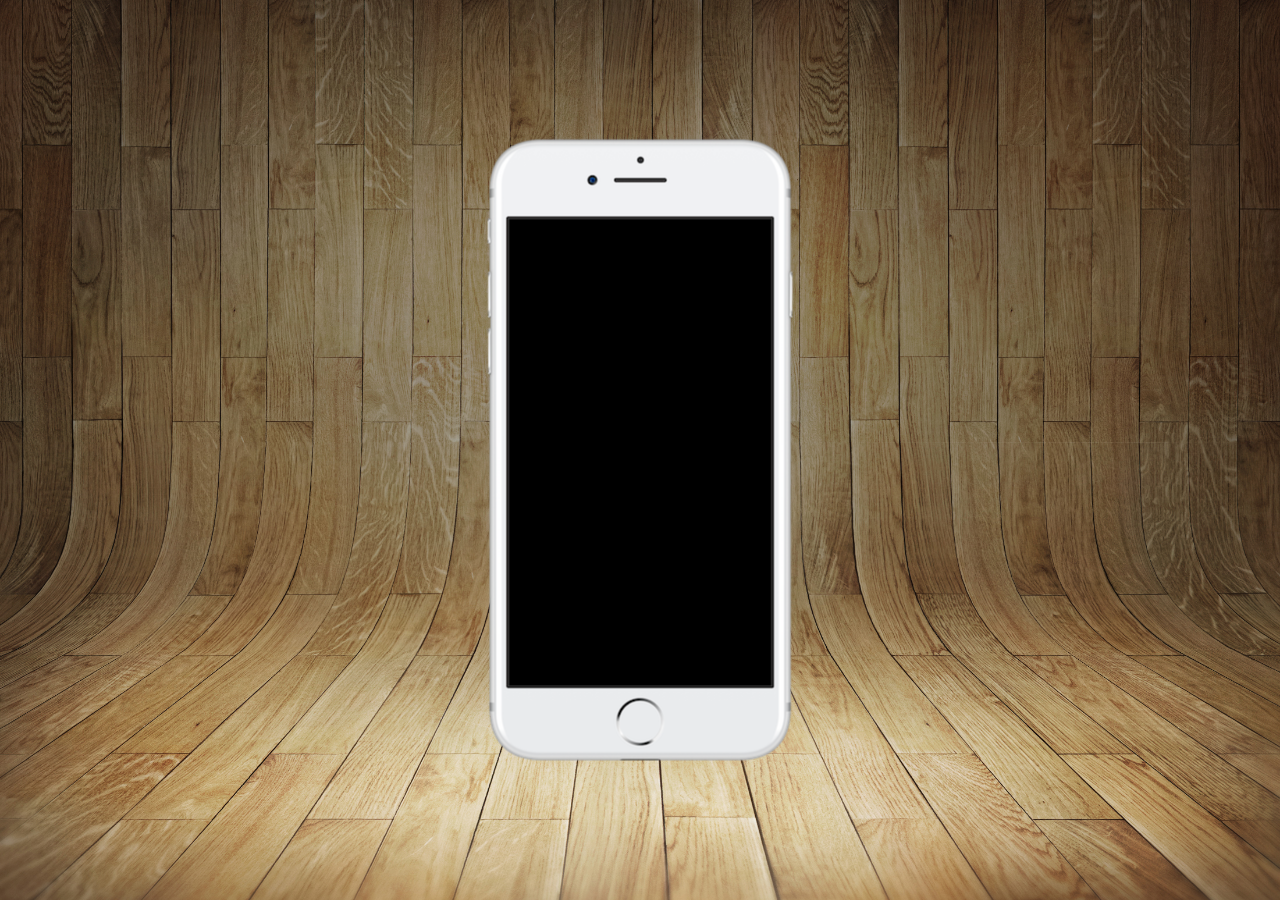
==== index.html @ e40194e1 "style" ====
<!DOCTYPE html>
<html lang="pt-br">
<head>
    <meta charset="UTF-8">
    <meta http-equiv="X-UA-Compatible" content="IE=edge">
    <meta name="viewport" content="width=device-width, initial-scale=1.0">
    <link rel="stylesheet" href="estilos/style.css">
    <link rel="shortcut icon" href="favicon/favicon.ico" type="image/x-icon">
    <title>Projeto Redes Sociais</title>
</head>
<body>

    <main class="container">
        <section id="telefone">
            
        </section>

        <section id="redes-sociais">

        </section>
    </main>
    
</body>
</html>
---- estilos/style.css ----
@charset "UTF-8";

/* reset zerados: */
* {
    margin: 0px;
    padding: 0px;
    font-family: Arial, Helvetica, sans-serif;
}

html, body {
    height: 100vh;
    width: 100vw;
    background-color: black;
}

body {
    background-image: url('../imagens/fundo-madeira.jpg');
    background-repeat: no-repeat;
    background-position: top center;
    background-size: cover;
    background-attachment: fixed;
}

main {
    height: 100vh;
    position: relative;
}

#telefone {
    height: 627px;
    width: 311px;
    position: absolute;
    top: 50%;
    left: 50%;
    transform: translate(-50%, -50%);
    background-image: url('../imagens/frame-iphone.png');
    background-repeat: no-repeat;
}
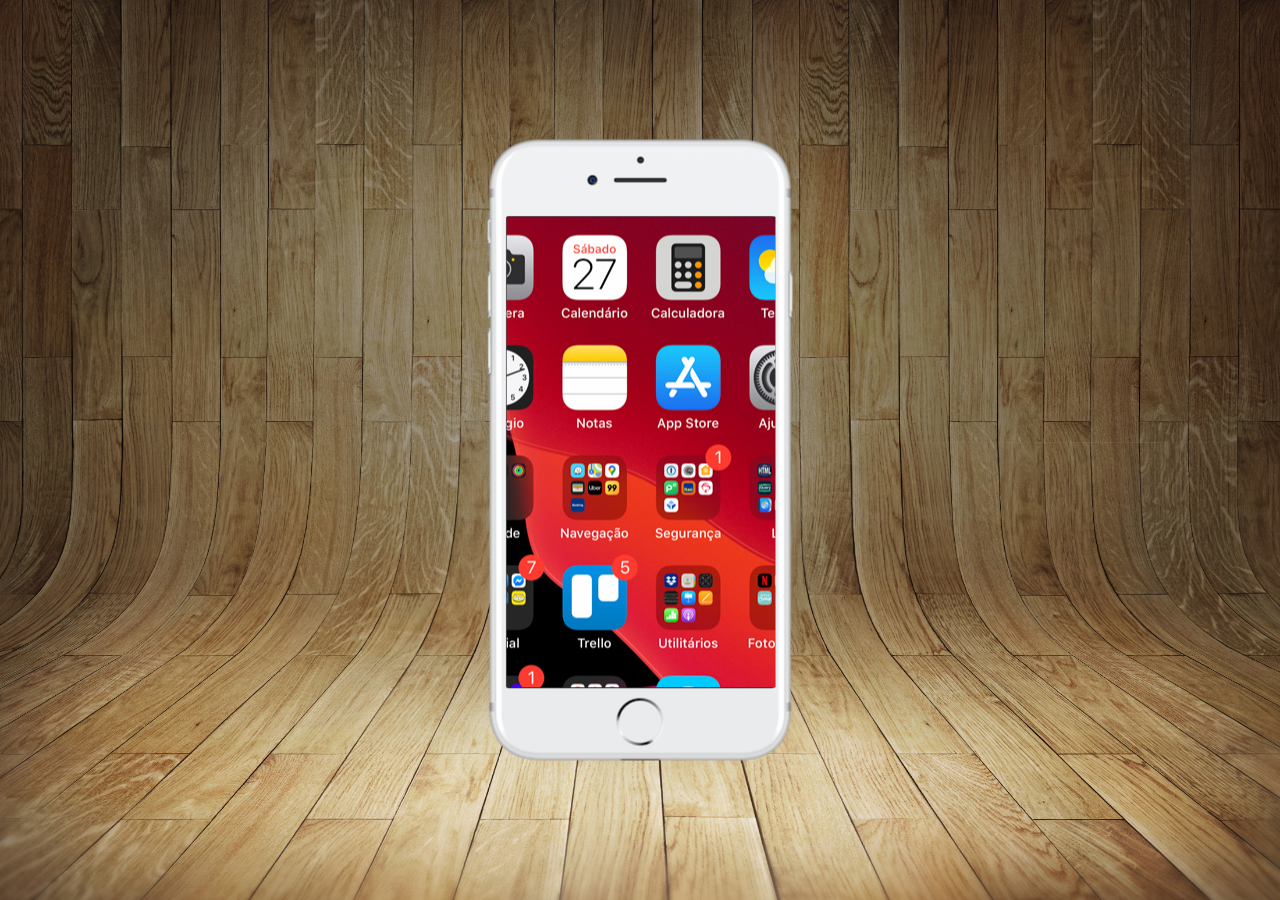
==== commit 58b8b956: "push img" ====
--- a/index.html
+++ b/index.html
@@ -12,6 +12,7 @@
 
     <main class="container">
         <section id="telefone">
+            <iframe src="home.html" name="tela" id="tela" frameborder="0"></iframe>
             
         </section>
 
--- a/estilos/style.css
+++ b/estilos/style.css
@@ -35,4 +35,13 @@
     transform: translate(-50%, -50%);
     background-image: url('../imagens/frame-iphone.png');
     background-repeat: no-repeat;
+}
+
+#tela {
+    position: relative;
+    top: 80px;
+    left: 22px;
+    width: 269px;
+    height: 471px;
+    background-size: cover;
 }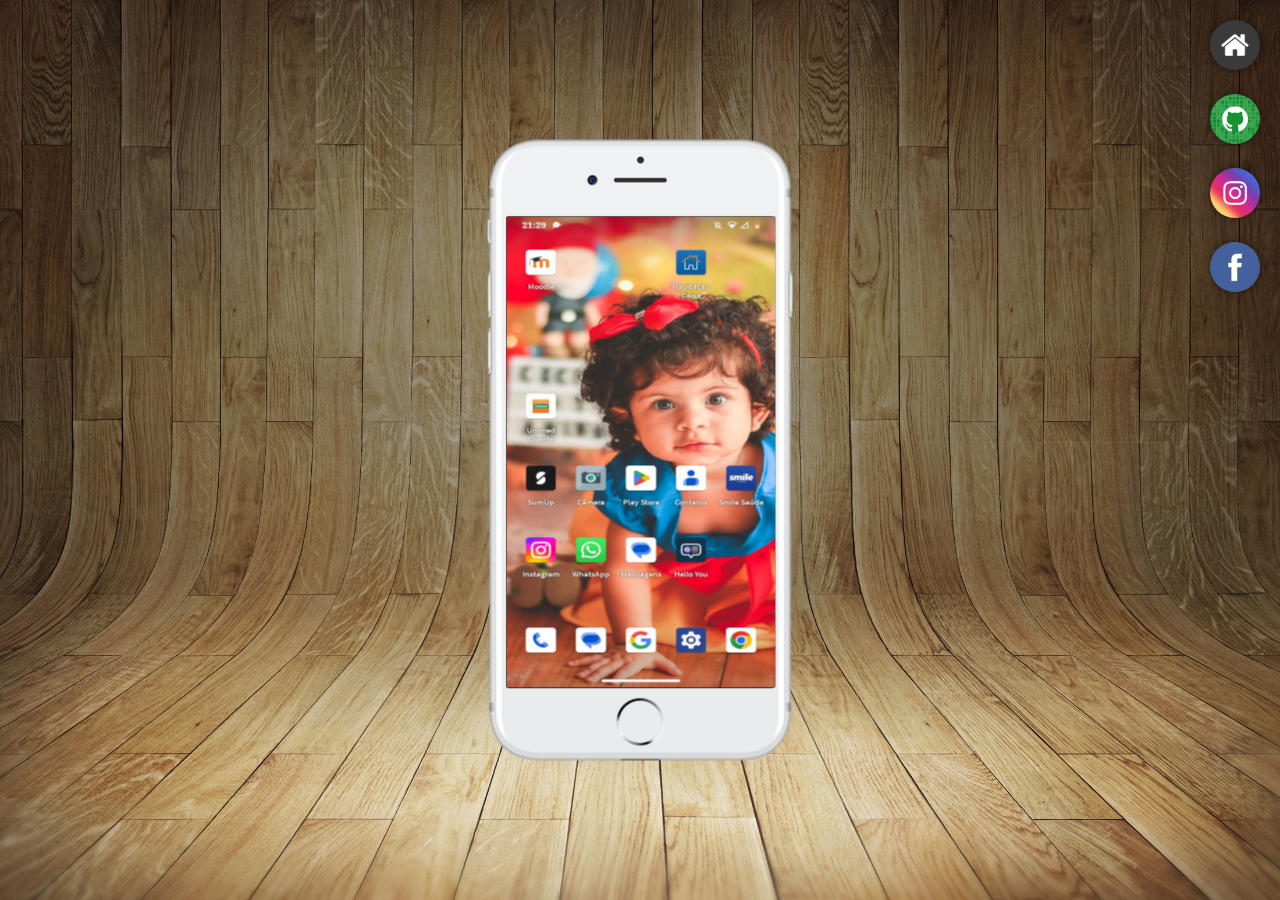
==== commit b3834251: "Atualização Buttons" ====
--- a/index.html
+++ b/index.html
@@ -12,12 +12,17 @@
 
     <main class="container">
         <section id="telefone">
-            <iframe src="home.html" name="tela" id="tela" frameborder="0"></iframe>
+            <iframe src="home.html" name="tela" id="tela" frameborder="0">
+                Seu navegador não é compatível com Iframe.
+            </iframe>
             
         </section>
 
         <section id="redes-sociais">
-
+            <a href="#" target="tela"><img src="imagens/logo-home.jpg" alt="Home"></a>
+            <a href="#" target="tela"><img src="imagens/logo-github.jpg" alt="logo-github"></a>
+            <a href="#" target="tela"><img src="imagens/logo-instagram.jpg" alt="Instagram"></a>
+            <a href="#" target="tela"><img src="imagens/logo-facebook.jpg" alt="Facebook"></a>
         </section>
     </main>
     
--- a/estilos/style.css
+++ b/estilos/style.css
@@ -19,6 +19,7 @@
     background-position: top center;
     background-size: cover;
     background-attachment: fixed;
+    overflow: auto;
 }
 
 main {
@@ -44,4 +45,30 @@
     width: 269px;
     height: 471px;
     background-size: cover;
+}
+
+#redes-sociais {
+    display: grid;
+    text-align: right;
+    align-content: space-evenly;
+    padding-top: 10px;
+    padding-right: 10px;    
+}
+
+
+#redes-sociais img {
+    width: 50px;
+    margin: 10px;
+    border-radius: 50%;
+    cursor: pointer;
+    box-shadow: 0 0 10px rgba(0, 0, 0, 0.521);
+    box-sizing: border-box;
+    transition: .3s;
+}
+
+#redes-sociais img:hover {
+    border: 4px solid rgba(255, 255, 255, 0.659);
+    scale: 1.2;
+    transform: translate(-3px, -3px);
+    box-shadow: 0px 0px 16px rgba(0, 0, 0, 0.785);
 }